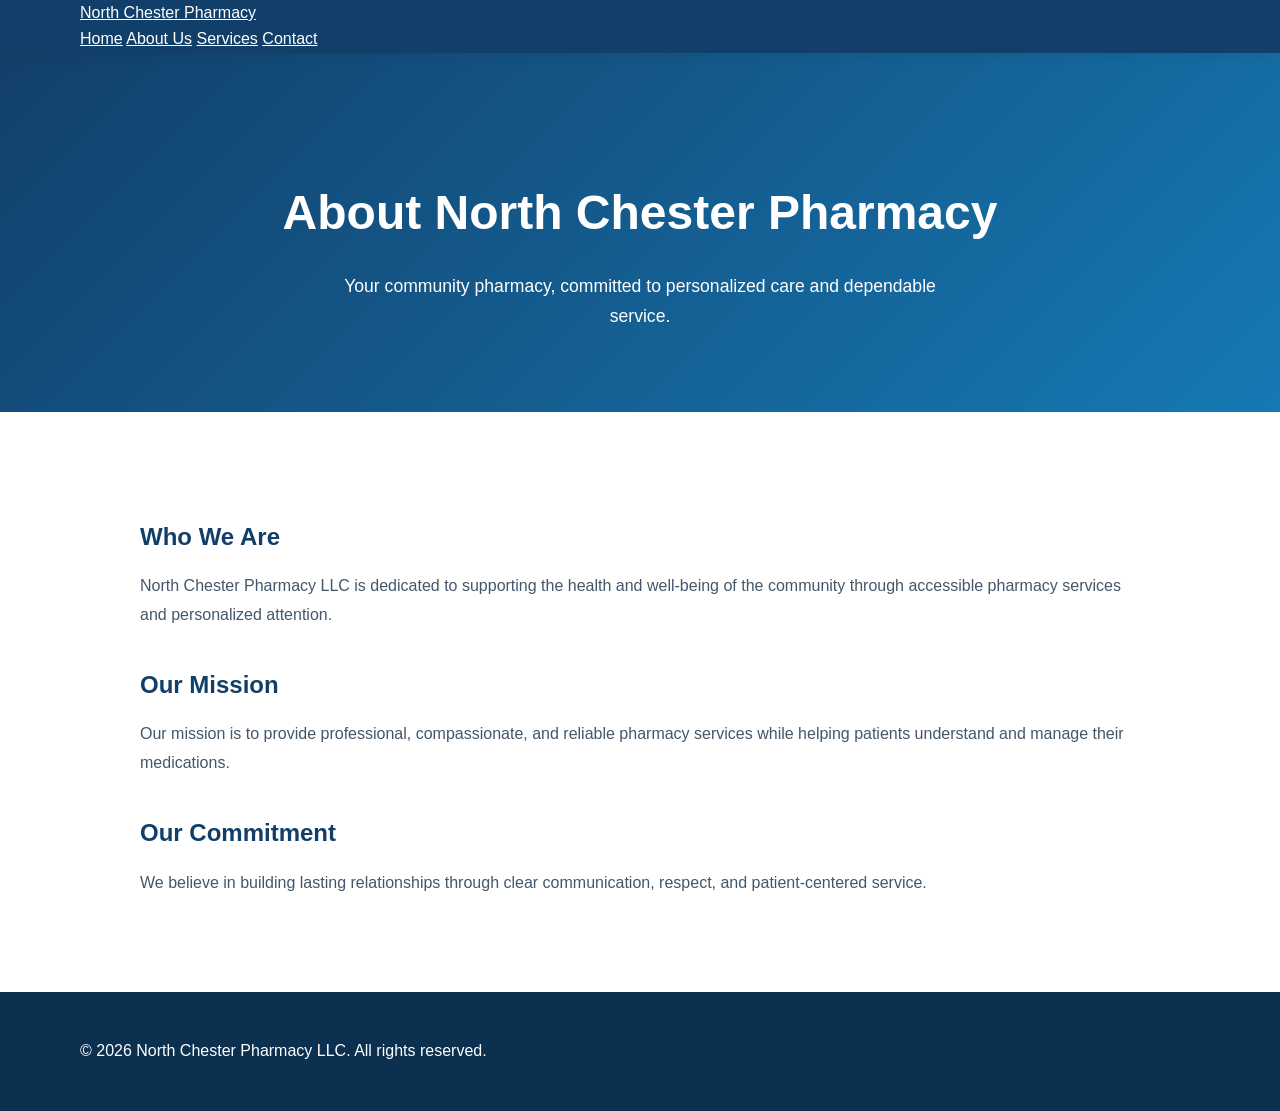
==== about.html @ 980b75fb "Add About Us page" ====
<!DOCTYPE html>
<html lang="en">
<head>
    <meta charset="UTF-8">
    <meta name="viewport" content="width=device-width, initial-scale=1.0">
    <meta name="description"
          content="Learn about North Chester Pharmacy LLC and our commitment to community pharmacy care.">

    <title>About Us | North Chester Pharmacy</title>

    <link rel="stylesheet" href="css/style.css">
</head>
<body>

    <header class="site-header">
        <div class="container">
            <a href="index.html" class="logo">
                North Chester Pharmacy
            </a>

            <nav aria-label="Main navigation">
                <a href="index.html">Home</a>
                <a href="about.html" aria-current="page">About Us</a>
                <a href="services.html">Services</a>
                <a href="contact.html">Contact</a>
            </nav>
        </div>
    </header>

    <main>
        <section class="about-hero">
            <div class="container">
                <h1>About North Chester Pharmacy</h1>
                <p>
                    Your community pharmacy, committed to
                    personalized care and dependable service.
                </p>
            </div>
        </section>

        <section class="about-content">
            <div class="container">
                <h2>Who We Are</h2>
                <p>
                    North Chester Pharmacy LLC is dedicated to
                    supporting the health and well-being of
                    the community through accessible pharmacy
                    services and personalized attention.
                </p>

                <h2>Our Mission</h2>
                <p>
                    Our mission is to provide professional,
                    compassionate, and reliable pharmacy
                    services while helping patients understand
                    and manage their medications.
                </p>

                <h2>Our Commitment</h2>
                <p>
                    We believe in building lasting relationships
                    through clear communication, respect,
                    and patient-centered service.
                </p>
            </div>
        </section>
    </main>

    <footer class="site-footer">
        <div class="container">
            <p>
                &copy; 2026 North Chester Pharmacy LLC.
                All rights reserved.
            </p>
        </div>
    </footer>

    <script src="js/script.js"></script>
</body>
</html>
---- css/style.css ----
:root{--navy:#123f69;--navy-dark:#0c304f;--blue:#126da5;--sky:#eaf5fb;--ink:#183a55;--muted:#587084;--white:#fff;--line:#dce7ee;--shadow:0 12px 35px rgba(19,63,105,.08)}
*{box-sizing:border-box}html{scroll-behavior:smooth;scroll-padding-top:90px}body{margin:0;font-family:Arial,Helvetica,sans-serif;color:var(--ink);line-height:1.65;background:#fff}a{color:inherit}button{font:inherit}a:focus-visible,button:focus-visible{outline:3px solid #e8a52a;outline-offset:4px}.container{width:min(1120px,calc(100% - 40px));margin:auto}.skip-link{position:absolute;left:12px;top:-70px;background:#fff;color:#123f69;padding:10px;z-index:100}.skip-link:focus{top:10px}.site-header{background:var(--navy);color:#fff;position:sticky;top:0;z-index:20;box-shadow:0 3px 12px #0001}.header-inner{display:flex;align-items:center;justify-content:space-between;min-height:84px;gap:22px}.brand{display:flex;gap:12px;align-items:center;text-decoration:none}.brand-mark{display:grid;place-items:center;width:43px;height:43px;background:#fff;color:var(--navy);border-radius:11px;font-size:35px;font-weight:bold;line-height:1}.brand strong{display:block;font-size:17px;line-height:1.25}.brand small{display:block;font-size:10px;letter-spacing:.07em;color:#d7e8f3;text-transform:uppercase;margin-top:4px}.primary-nav{display:flex;align-items:center;gap:24px}.primary-nav a{font-size:14px;text-decoration:none;color:#e9f3f8;font-weight:600}.primary-nav a:hover,.primary-nav a.active{color:#fff;text-decoration:underline;text-underline-offset:7px}.menu-toggle{display:none}.hero{background:linear-gradient(120deg,#e8f5fb,#f7fbfd);overflow:hidden}.hero-grid{min-height:510px;display:grid;grid-template-columns:1.1fr 1fr;gap:60px;align-items:center;padding:72px 0}.eyebrow{font-size:12px;letter-spacing:.15em;color:var(--blue);font-weight:800;margin:0 0 16px}.hero h1{font-size:clamp(42px,5.3vw,70px);line-height:1.09;letter-spacing:-.04em;margin:0 0 22px;color:var(--navy-dark)}.hero h1 span{color:var(--blue)}.lead{font-size:19px;max-width:510px;color:#49687f;margin:0 0 29px}.actions{display:flex;flex-wrap:wrap;gap:12px}.button{display:inline-flex;justify-content:center;align-items:center;gap:10px;border-radius:9px;padding:12px 20px;text-decoration:none;font-weight:700;font-size:14px;transition:transform .2s,background .2s;border:2px solid var(--blue)}.button:hover{transform:translateY(-2px)}.button-primary{background:var(--blue);color:#fff}.button-primary:hover{background:#075681}.button-outline{background:transparent;color:var(--blue)}.button-outline:hover{background:#e5f1f9}.hero-note{font-size:13px;color:#637e90;margin:24px 0 0}.hero-art{height:350px;position:relative;display:grid;place-items:center}.art-circle{position:absolute;width:340px;height:340px;border-radius:50%;background:#cbe7f4}.store{position:relative;width:310px;filter:drop-shadow(0 22px 14px #15466b22);z-index:1}.store-sign{height:85px;border-radius:12px 12px 0 0;background:#fff;display:flex;justify-content:center;align-items:center;gap:10px;color:var(--navy);font-size:22px;font-weight:800;letter-spacing:.04em}.store-sign span{color:#0e81b8;font-size:32px}.store-awning{height:35px;background:repeating-linear-gradient(90deg,#1878ae 0 38px,#fff 38px 76px);border-radius:0 0 10px 10px}.store-front{height:155px;background:#f9fdff;display:flex;align-items:end;justify-content:space-evenly;padding:20px 14px 0;border:7px solid #d3e4ee;border-top:0}.store-window{width:70px;height:94px;background:#b9dce9;border:7px solid #fff;border-bottom:0}.store-door{width:75px;height:120px;background:#9ecfe0;border:7px solid #fff;border-bottom:0;position:relative}.door-handle{position:absolute;right:6px;top:65px;width:6px;height:12px;background:#fff}.art-pill{position:absolute;z-index:2;background:#fff;border-radius:14px;padding:10px 18px;box-shadow:var(--shadow);color:var(--blue);font-size:26px}.pill-one{top:18px;right:12px}.pill-two{bottom:20px;left:10px}.section{padding:85px 0}.center{text-align:center}.section-heading{text-align:center;font-size:clamp(29px,4vw,40px);line-height:1.2;margin:0 0 13px;color:var(--navy-dark)}.section-intro{max-width:610px;text-align:center;margin:0 auto 36px;color:var(--muted)}.cards{display:grid;grid-template-columns:repeat(3,1fr);gap:20px}.service-card,.resource-card{border:1px solid var(--line);border-radius:16px;padding:30px;background:#fff;box-shadow:var(--shadow)}.card-icon{display:grid;place-items:center;width:55px;height:55px;border-radius:14px;background:#e5f3fb;color:var(--blue);font-size:30px;font-weight:700}.service-card h3,.resource-card h3{margin:20px 0 8px;font-size:20px;color:var(--navy-dark)}.service-card p,.resource-card p{color:var(--muted);margin:0 0 18px}.service-card a,.text-link{color:var(--blue);font-weight:700;text-decoration:none}.service-card a:hover,.text-link:hover{text-decoration:underline}.section-soft{background:#f1f8fc}.split{display:grid;grid-template-columns:1fr 1.2fr;gap:70px;align-items:center}.split h2,.section-contact h2{font-size:clamp(29px,4vw,40px);line-height:1.2;margin:0 0 20px}.split p:not(.eyebrow){color:var(--muted)}.about-graphic{min-height:300px;background:linear-gradient(145deg,#196d9e,#0d3c62);border-radius:20px;color:#fff;display:flex;flex-direction:column;align-items:center;justify-content:center;text-align:center;gap:10px;font-size:26px;font-weight:700;line-height:1.3}.about-graphic span{font-size:76px;line-height:1}.resource-grid{display:grid;grid-template-columns:1fr 1fr;gap:24px;margin-top:35px}.resource-card{background:#f7fbfe}.resource-card .button{margin-top:5px}.privacy-note{text-align:center;color:#6a7f90;font-size:13px;margin:26px auto 0;max-width:780px}.section-contact{background:#e9f5fb}.contact-grid{display:grid;grid-template-columns:1fr 1fr;gap:65px;align-items:center}.section-contact p:not(.eyebrow){color:#536f84}.contact-panel{background:#fff;border-radius:16px;padding:30px;box-shadow:var(--shadow)}.contact-panel h3{margin:0 0 18px}.contact-panel p{margin:10px 0}.contact-panel .contact-note{font-size:12px;margin-top:22px}.site-footer{background:var(--navy-dark);color:#fff;padding:30px 0}.footer-inner{display:flex;justify-content:space-between;gap:20px}.footer-inner p{font-size:13px;color:#c9dbe7;margin:6px 0}.footer-inner a{color:#fff;font-size:13px}.footer-inner>div:last-child{text-align:right}
@media(max-width:800px){.header-inner{min-height:74px}.menu-toggle{display:flex;width:42px;height:42px;border:1px solid #8baabd;background:transparent;border-radius:8px;flex-direction:column;justify-content:center;align-items:center;gap:5px;cursor:pointer}.menu-toggle span{width:20px;height:2px;background:#fff}.primary-nav{display:none;position:absolute;top:74px;left:0;right:0;background:var(--navy);padding:18px 22px 25px;flex-direction:column;align-items:stretch;gap:15px;border-top:1px solid #ffffff30}.primary-nav.open{display:flex}.hero-grid{grid-template-columns:1fr;gap:18px;padding:60px 0 35px}.hero-art{height:315px}.cards{grid-template-columns:1fr}.split,.contact-grid{grid-template-columns:1fr;gap:30px}.resource-grid{grid-template-columns:1fr}.section{padding:65px 0}}@media(max-width:480px){.container{width:min(100% - 30px,1120px)}.brand strong{font-size:14px}.brand small{font-size:8px}.brand-mark{width:37px;height:37px;font-size:28px}.hero h1{font-size:43px}.lead{font-size:17px}.actions .button{width:100%}.hero-art{transform:scale(.85);margin:-15px 0}.footer-inner{flex-direction:column}.footer-inner>div:last-child{text-align:left}.service-card,.resource-card{padding:24px}}@media(prefers-reduced-motion:reduce){html{scroll-behavior:auto}.button{transition:none}}


/* About Us Page */

.about-hero {
    background: linear-gradient(135deg, #123f69, #1679b4);
    color: white;
    padding: 80px 20px;
    text-align: center;
}

.about-hero h1 {
    font-size: clamp(2rem, 5vw, 3rem);
    margin-bottom: 20px;
}

.about-hero p {
    font-size: 1.1rem;
    max-width: 650px;
    margin: 0 auto;
    line-height: 1.7;
}

.about-content {
    padding: 70px 20px;
    background-color: #ffffff;
}

.about-content .container {
    max-width: 1000px;
    margin: 0 auto;
}

.about-content h2 {
    color: #123f69;
    margin-top: 35px;
    margin-bottom: 15px;
}

.about-content p {
    color: #44576a;
    line-height: 1.8;
    margin-bottom: 25px;
}
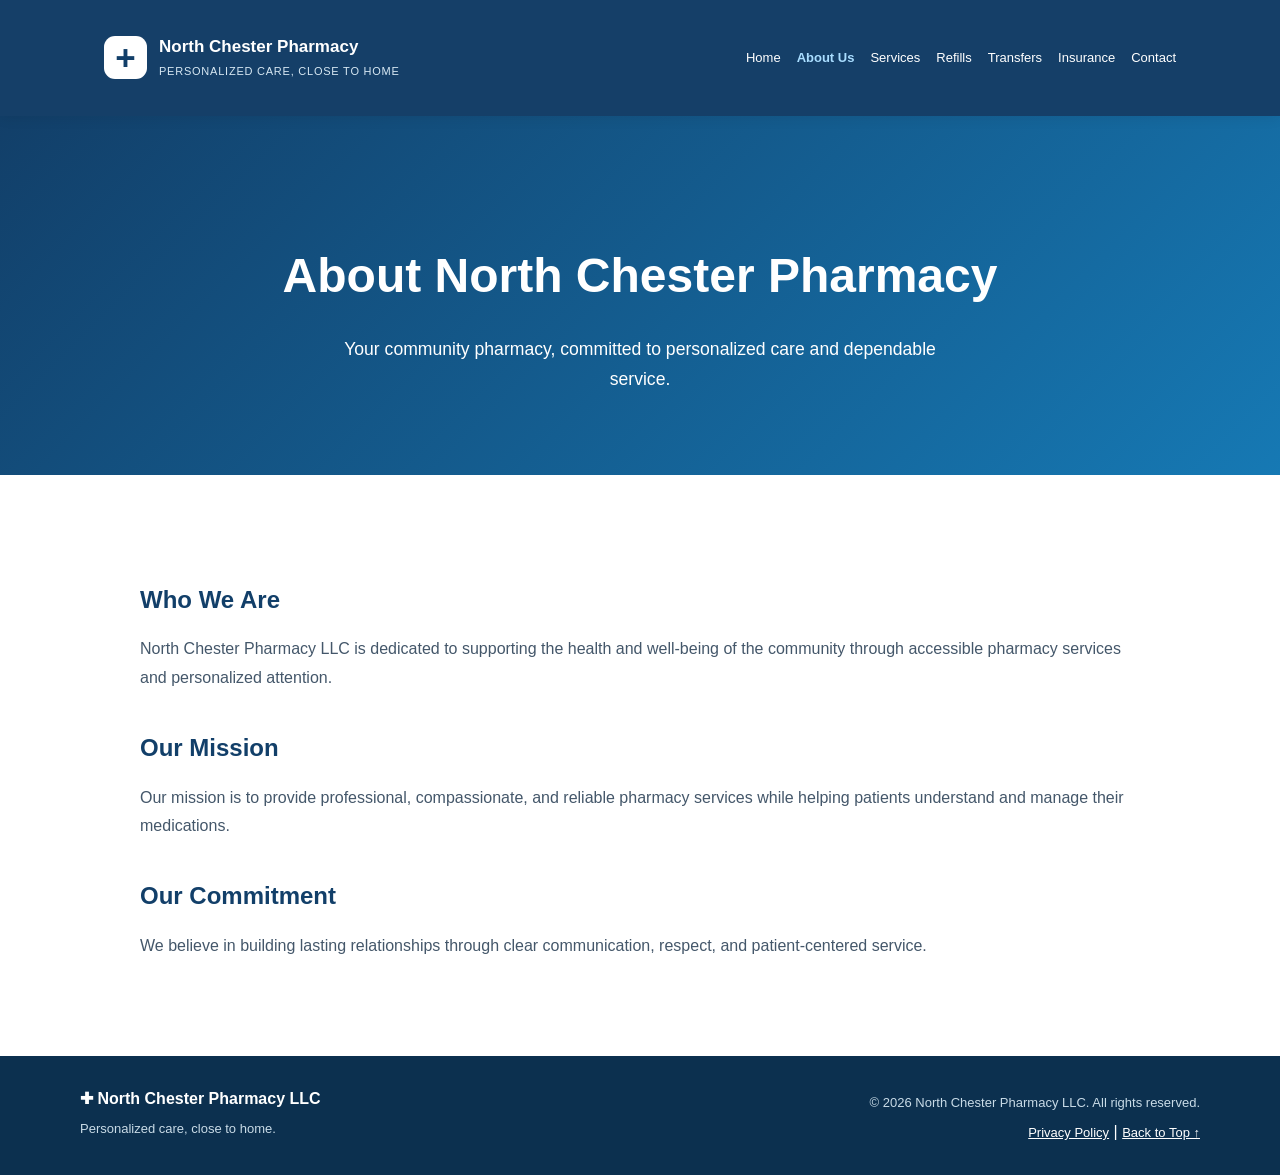
==== commit 50791f86: "Update all pharmacy website pages with consistent design" ====
--- a/about.html
+++ b/about.html
@@ -3,53 +3,102 @@
 <html lang="en">
 <head>
     <meta charset="UTF-8">
-    <meta name="viewport" content="width=device-width, initial-scale=1.0">
+    <meta name="viewport"
+          content="width=device-width, initial-scale=1.0">
+
     <meta name="description"
           content="Learn about North Chester Pharmacy LLC and our commitment to community pharmacy care.">
+
+    <meta name="theme-color" content="#123f69">
 
     <title>About Us | North Chester Pharmacy</title>
 
     <link rel="stylesheet" href="css/style.css">
+    <script src="js/script.js" defer></script>
 </head>
+
 <body>
 
+    <a class="skip-link" href="#main">
+        Skip to main content
+    </a>
+
+    <!-- HEADER -->
     <header class="site-header">
-        <div class="container">
-            <a href="index.html" class="logo">
-                North Chester Pharmacy
+        <div class="container header-inner">
+
+            <a class="brand"
+               href="index.html"
+               aria-label="North Chester Pharmacy home">
+
+                <span class="brand-mark"
+                      aria-hidden="true">+</span>
+
+                <span>
+                    <strong>North Chester Pharmacy</strong>
+                    <small>Personalized care, close to home</small>
+                </span>
             </a>
 
-            <nav aria-label="Main navigation">
+            <button class="menu-toggle"
+                    type="button"
+                    aria-expanded="false"
+                    aria-controls="primary-nav"
+                    aria-label="Open navigation menu">
+
+                <span></span>
+                <span></span>
+                <span></span>
+            </button>
+
+            <nav class="main-nav"
+                 id="primary-nav"
+                 aria-label="Main navigation">
+
                 <a href="index.html">Home</a>
                 <a href="about.html" aria-current="page">About Us</a>
                 <a href="services.html">Services</a>
+                <a href="refills.html">Refills</a>
+                <a href="transfers.html">Transfers</a>
+                <a href="insurance.html">Insurance</a>
                 <a href="contact.html">Contact</a>
+
             </nav>
         </div>
     </header>
 
-    <main>
+    <!-- MAIN CONTENT -->
+    <main id="main">
+
+        <!-- ABOUT HERO -->
         <section class="about-hero">
             <div class="container">
+
                 <h1>About North Chester Pharmacy</h1>
+
                 <p>
                     Your community pharmacy, committed to
                     personalized care and dependable service.
                 </p>
+
             </div>
         </section>
 
+        <!-- ABOUT CONTENT -->
         <section class="about-content">
             <div class="container">
+
                 <h2>Who We Are</h2>
+
                 <p>
-                    North Chester Pharmacy LLC is dedicated to
-                    supporting the health and well-being of
-                    the community through accessible pharmacy
-                    services and personalized attention.
+                    North Chester Pharmacy LLC is dedicated
+                    to supporting the health and well-being
+                    of the community through accessible
+                    pharmacy services and personalized attention.
                 </p>
 
                 <h2>Our Mission</h2>
+
                 <p>
                     Our mission is to provide professional,
                     compassionate, and reliable pharmacy
@@ -58,24 +107,44 @@
                 </p>
 
                 <h2>Our Commitment</h2>
+
                 <p>
                     We believe in building lasting relationships
                     through clear communication, respect,
                     and patient-centered service.
                 </p>
+
             </div>
         </section>
+
     </main>
 
+    <!-- FOOTER -->
     <footer class="site-footer">
-        <div class="container">
-            <p>
-                &copy; 2026 North Chester Pharmacy LLC.
-                All rights reserved.
-            </p>
+        <div class="container footer-inner">
+
+            <div>
+                <strong>
+                    ✚ North Chester Pharmacy LLC
+                </strong>
+
+                <p>Personalized care, close to home.</p>
+            </div>
+
+            <div>
+                <p>
+                    &copy; <span id="year">2026</span>
+                    North Chester Pharmacy LLC.
+                    All rights reserved.
+                </p>
+
+                <a href="privacy.html">Privacy Policy</a>
+                <span aria-hidden="true"> | </span>
+                <a href="#main">Back to Top ↑</a>
+            </div>
+
         </div>
     </footer>
 
-    <script src="js/script.js"></script>
 </body>
 </html>
--- a/css/style.css
+++ b/css/style.css
@@ -45,3 +45,1017 @@
     line-height: 1.8;
     margin-bottom: 25px;
 }
+
+
+/* Pharmacy Services Page */
+
+.services-hero {
+    background: linear-gradient(135deg, #123f69, #1679b4);
+    color: white;
+    text-align: center;
+    padding: 80px 20px;
+}
+
+.services-hero h1 {
+    font-size: clamp(2rem, 5vw, 3rem);
+    margin-bottom: 15px;
+}
+
+.services-hero p {
+    font-size: 1.1rem;
+    line-height: 1.7;
+}
+
+.services-section {
+    background: #f4f8fc;
+    padding: 70px 20px;
+}
+
+.services-section .container {
+    max-width: 1150px;
+    margin: 0 auto;
+}
+
+.services-section h2 {
+    text-align: center;
+    color: #123f69;
+    margin-bottom: 40px;
+    font-size: 2rem;
+}
+
+.services-grid {
+    display: grid;
+    grid-template-columns: repeat(3, minmax(0, 1fr));
+    gap: 24px;
+}
+
+.service-card {
+    background: white;
+    border-radius: 14px;
+    padding: 32px 25px;
+    box-shadow: 0 5px 20px rgba(0, 0, 0, 0.06);
+    transition: transform 0.2s ease;
+}
+
+.service-card:hover {
+    transform: translateY(-5px);
+}
+
+.service-icon {
+    font-size: 2.2rem;
+    margin-bottom: 18px;
+}
+
+.service-card h3 {
+    color: #123f69;
+    margin-bottom: 12px;
+}
+
+.service-card p {
+    color: #526577;
+    line-height: 1.7;
+}
+
+.services-cta {
+    background: #123f69;
+    color: white;
+    text-align: center;
+    padding: 65px 20px;
+}
+
+.services-cta p {
+    margin: 15px 0 30px;
+}
+
+.services-button {
+    display: inline-block;
+    background: white;
+    color: #123f69;
+    padding: 14px 26px;
+    border-radius: 8px;
+    text-decoration: none;
+    font-weight: 600;
+}
+
+.services-button:hover {
+    background: #e5f2fa;
+}
+
+@media (max-width: 900px) {
+    .services-grid {
+        grid-template-columns: repeat(2, minmax(0, 1fr));
+    }
+}
+
+@media (max-width: 600px) {
+    .services-grid {
+        grid-template-columns: 1fr;
+    }
+
+    .services-hero {
+        padding: 55px 20px;
+    }
+}
+
+
+/* Prescription Refills Page */
+
+.refills-hero {
+    background: linear-gradient(135deg, #123f69, #1679b4);
+    color: white;
+    padding: 80px 20px;
+    text-align: center;
+}
+
+.refills-hero h1 {
+    font-size: clamp(2rem, 5vw, 3rem);
+    margin-bottom: 15px;
+}
+
+.refills-hero p {
+    font-size: 1.1rem;
+    line-height: 1.7;
+}
+
+.refills-section {
+    background: #f4f8fc;
+    padding: 70px 20px;
+}
+
+.refills-section .container {
+    max-width: 1150px;
+    margin: 0 auto;
+}
+
+.refills-section h2 {
+    color: #123f69;
+    text-align: center;
+    font-size: 2rem;
+    margin-bottom: 15px;
+}
+
+.refills-intro {
+    text-align: center;
+    color: #526577;
+    margin-bottom: 40px;
+}
+
+.refills-grid {
+    display: grid;
+    grid-template-columns: repeat(3, minmax(0, 1fr));
+    gap: 24px;
+}
+
+.refill-card {
+    background: white;
+    padding: 35px 25px;
+    border-radius: 14px;
+    box-shadow: 0 5px 20px rgba(0,0,0,0.06);
+}
+
+.refill-number {
+    color: #1679b4;
+    font-size: 2rem;
+    font-weight: bold;
+    margin-bottom: 20px;
+}
+
+.refill-card h3 {
+    color: #123f69;
+    margin-bottom: 12px;
+}
+
+.refill-card p {
+    color: #526577;
+    line-height: 1.7;
+}
+
+.refills-help {
+    background: #123f69;
+    color: white;
+    text-align: center;
+    padding: 65px 20px;
+}
+
+.refills-help p {
+    margin: 15px 0 30px;
+}
+
+.refills-button {
+    display: inline-block;
+    background: white;
+    color: #123f69;
+    padding: 14px 26px;
+    border-radius: 8px;
+    text-decoration: none;
+    font-weight: 600;
+}
+
+.refills-button:hover {
+    background: #e5f2fa;
+}
+
+@media (max-width: 800px) {
+    .refills-grid {
+        grid-template-columns: 1fr;
+    }
+
+    .refills-hero {
+        padding: 55px 20px;
+    }
+}
+
+
+/* Prescription Transfers Page */
+
+.transfers-hero {
+    background: linear-gradient(135deg, #123f69, #1679b4);
+    color: white;
+    text-align: center;
+    padding: 80px 20px;
+}
+
+.transfers-hero h1 {
+    font-size: clamp(2rem, 5vw, 3rem);
+    margin-bottom: 15px;
+}
+
+.transfers-hero p {
+    max-width: 700px;
+    margin: 0 auto;
+    line-height: 1.7;
+    font-size: 1.1rem;
+}
+
+.transfers-section {
+    padding: 70px 20px;
+    background: #f4f8fc;
+}
+
+.transfers-section .container,
+.transfers-info .container,
+.transfers-cta .container {
+    max-width: 1150px;
+    margin: 0 auto;
+}
+
+.transfers-section h2,
+.transfers-info h2 {
+    color: #123f69;
+    text-align: center;
+    font-size: 2rem;
+    margin-bottom: 18px;
+}
+
+.transfers-intro {
+    text-align: center;
+    color: #526577;
+    margin-bottom: 40px;
+}
+
+.transfers-grid {
+    display: grid;
+    grid-template-columns: repeat(2, minmax(0, 1fr));
+    gap: 24px;
+}
+
+.transfer-card {
+    background: white;
+    padding: 35px 28px;
+    border-radius: 14px;
+    box-shadow: 0 5px 20px rgba(0, 0, 0, 0.06);
+}
+
+.transfer-number {
+    font-size: 2rem;
+    font-weight: bold;
+    color: #1679b4;
+    margin-bottom: 15px;
+}
+
+.transfer-card h3 {
+    color: #123f69;
+    margin-bottom: 12px;
+}
+
+.transfer-card p {
+    color: #526577;
+    line-height: 1.7;
+}
+
+.transfers-info {
+    padding: 65px 20px;
+    background: white;
+}
+
+.transfers-info-box {
+    background: #eaf5fb;
+    padding: 30px;
+    border-left: 4px solid #1679b4;
+    border-radius: 8px;
+    max-width: 800px;
+    margin: 0 auto;
+}
+
+.transfers-info-box p {
+    color: #44576a;
+    line-height: 1.8;
+}
+
+.transfers-cta {
+    background: #123f69;
+    color: white;
+    text-align: center;
+    padding: 65px 20px;
+}
+
+.transfers-cta p {
+    margin: 15px 0 30px;
+}
+
+.transfers-button {
+    display: inline-block;
+    background: white;
+    color: #123f69;
+    padding: 14px 26px;
+    border-radius: 8px;
+    text-decoration: none;
+    font-weight: 600;
+}
+
+.transfers-button:hover {
+    background: #e5f2fa;
+}
+
+@media (max-width: 700px) {
+    .transfers-grid {
+        grid-template-columns: 1fr;
+    }
+
+    .transfers-hero {
+        padding: 55px 20px;
+    }
+}
+
+
+/* Insurance Information Page */
+
+.insurance-hero {
+    background: linear-gradient(135deg, #123f69, #1679b4);
+    color: white;
+    padding: 80px 20px;
+    text-align: center;
+}
+
+.insurance-hero h1 {
+    font-size: clamp(2rem, 5vw, 3rem);
+    margin-bottom: 15px;
+}
+
+.insurance-hero p {
+    font-size: 1.1rem;
+    line-height: 1.7;
+}
+
+.insurance-section {
+    background: #f4f8fc;
+    padding: 70px 20px;
+}
+
+.insurance-section .container,
+.insurance-details .container,
+.insurance-notice .container,
+.insurance-cta .container {
+    max-width: 1150px;
+    margin: 0 auto;
+}
+
+.insurance-section h2,
+.insurance-details h2 {
+    text-align: center;
+    color: #123f69;
+    font-size: 2rem;
+    margin-bottom: 20px;
+}
+
+.insurance-intro {
+    text-align: center;
+    color: #526577;
+    line-height: 1.8;
+    max-width: 800px;
+    margin: 0 auto 40px;
+}
+
+.insurance-grid {
+    display: grid;
+    grid-template-columns: repeat(3, minmax(0, 1fr));
+    gap: 24px;
+}
+
+.insurance-card {
+    background: white;
+    padding: 32px 25px;
+    border-radius: 14px;
+    box-shadow: 0 5px 20px rgba(0,0,0,0.06);
+    transition: transform 0.2s ease;
+}
+
+.insurance-card:hover {
+    transform: translateY(-5px);
+}
+
+.insurance-icon {
+    font-size: 2.2rem;
+    margin-bottom: 18px;
+}
+
+.insurance-card h3 {
+    color: #123f69;
+    margin-bottom: 12px;
+}
+
+.insurance-card p {
+    color: #526577;
+    line-height: 1.7;
+}
+
+.insurance-details {
+    padding: 70px 20px;
+    background: white;
+}
+
+.insurance-steps {
+    max-width: 850px;
+    margin: 40px auto 0;
+}
+
+.insurance-step {
+    display: flex;
+    align-items: flex-start;
+    gap: 24px;
+    padding: 25px 0;
+    border-bottom: 1px solid #e1e8ef;
+}
+
+.insurance-number {
+    font-size: 2rem;
+    font-weight: bold;
+    color: #1679b4;
+}
+
+.insurance-step h3 {
+    color: #123f69;
+    margin-bottom: 10px;
+}
+
+.insurance-step p {
+    color: #526577;
+    line-height: 1.7;
+}
+
+.insurance-notice {
+    background: #eaf5fb;
+    padding: 50px 20px;
+    text-align: center;
+}
+
+.insurance-notice h2 {
+    color: #123f69;
+    margin-bottom: 15px;
+}
+
+.insurance-notice p {
+    color: #44576a;
+    max-width: 850px;
+    margin: 0 auto;
+    line-height: 1.8;
+}
+
+.insurance-cta {
+    background: #123f69;
+    color: white;
+    padding: 65px 20px;
+    text-align: center;
+}
+
+.insurance-cta p {
+    margin: 15px 0 30px;
+}
+
+.insurance-button {
+    display: inline-block;
+    background: white;
+    color: #123f69;
+    padding: 14px 26px;
+    border-radius: 8px;
+    text-decoration: none;
+    font-weight: 600;
+}
+
+.insurance-button:hover {
+    background: #e5f2fa;
+}
+
+@media (max-width: 900px) {
+    .insurance-grid {
+        grid-template-columns: repeat(2, minmax(0, 1fr));
+    }
+}
+
+@media (max-width: 600px) {
+    .insurance-grid {
+        grid-template-columns: 1fr;
+    }
+
+    .insurance-step {
+        gap: 15px;
+    }
+
+    .insurance-hero {
+        padding: 55px 20px;
+    }
+}
+
+
+/* Contact Us Page */
+
+.contact-hero {
+    background: linear-gradient(135deg, #123f69, #1679b4);
+    color: white;
+    text-align: center;
+    padding: 80px 20px;
+}
+
+.contact-hero h1 {
+    font-size: clamp(2rem, 5vw, 3rem);
+    margin-bottom: 15px;
+}
+
+.contact-hero p {
+    font-size: 1.1rem;
+    line-height: 1.7;
+}
+
+.contact-section {
+    background: #f4f8fc;
+    padding: 70px 20px;
+}
+
+.contact-section .container,
+.contact-directions .container,
+.contact-notice .container {
+    max-width: 1150px;
+    margin: 0 auto;
+}
+
+.contact-section h2,
+.contact-directions h2 {
+    color: #123f69;
+    text-align: center;
+    font-size: 2rem;
+    margin-bottom: 15px;
+}
+
+.contact-intro {
+    text-align: center;
+    color: #526577;
+    margin-bottom: 40px;
+}
+
+.contact-grid {
+    display: grid;
+    grid-template-columns: repeat(2, minmax(0, 1fr));
+    gap: 24px;
+}
+
+.contact-card {
+    background: white;
+    padding: 35px 28px;
+    border-radius: 14px;
+    box-shadow: 0 5px 20px rgba(0,0,0,0.06);
+}
+
+.contact-icon {
+    font-size: 2.2rem;
+    margin-bottom: 18px;
+}
+
+.contact-card h3 {
+    color: #123f69;
+    margin-bottom: 12px;
+}
+
+.contact-card p {
+    color: #526577;
+    line-height: 1.7;
+}
+
+.contact-directions {
+    background: white;
+    padding: 70px 20px;
+    text-align: center;
+}
+
+.contact-directions p {
+    color: #526577;
+    margin: 15px 0 30px;
+}
+
+.contact-button {
+    display: inline-block;
+    background: #1679b4;
+    color: white;
+    padding: 14px 26px;
+    border-radius: 8px;
+    text-decoration: none;
+    font-weight: 600;
+}
+
+.contact-button:hover {
+    background: #123f69;
+}
+
+.contact-notice {
+    background: #eaf5fb;
+    padding: 50px 20px;
+    text-align: center;
+}
+
+.contact-notice h2 {
+    color: #123f69;
+    margin-bottom: 15px;
+}
+
+.contact-notice p {
+    max-width: 800px;
+    margin: 0 auto;
+    color: #44576a;
+    line-height: 1.8;
+}
+
+@media (max-width: 700px) {
+    .contact-grid {
+        grid-template-columns: 1fr;
+    }
+
+    .contact-hero {
+        padding: 55px 20px;
+    }
+}
+
+
+/* Privacy Policy Page */
+
+.privacy-hero {
+    background: linear-gradient(135deg, #123f69, #1679b4);
+    color: white;
+    padding: 75px 20px;
+    text-align: center;
+}
+
+.privacy-hero h1 {
+    font-size: clamp(2rem, 5vw, 3rem);
+    margin-bottom: 15px;
+}
+
+.privacy-hero p {
+    font-size: 1.1rem;
+    line-height: 1.7;
+}
+
+.privacy-content {
+    padding: 65px 20px;
+    background: #ffffff;
+}
+
+.privacy-content .container {
+    max-width: 900px;
+    margin: 0 auto;
+}
+
+.privacy-content h2 {
+    color: #123f69;
+    margin-top: 35px;
+    margin-bottom: 14px;
+    font-size: 1.4rem;
+}
+
+.privacy-content p {
+    color: #44576a;
+    line-height: 1.85;
+    margin-bottom: 18px;
+}
+
+.privacy-content .privacy-review-notice {
+    background: #f3f6f9;
+    padding: 18px 22px;
+    border-radius: 8px;
+    font-weight: 600;
+}
+
+.privacy-button {
+    display: inline-block;
+    margin-top: 20px;
+    padding: 14px 26px;
+    background: #1679b4;
+    color: white;
+    text-decoration: none;
+    border-radius: 8px;
+    font-weight: 600;
+}
+
+.privacy-button:hover {
+    background: #123f69;
+}
+
+.site-footer a {
+    color: inherit;
+    text-decoration: underline;
+}
+
+@media (max-width: 600px) {
+    .privacy-hero {
+        padding: 55px 20px;
+    }
+
+    .privacy-content {
+        padding: 40px 20px;
+    }
+}
+
+
+/* Main Navigation Fix */
+
+.main-nav {
+    display: flex;
+    align-items: center;
+    justify-content: flex-end;
+    flex-wrap: wrap;
+    gap: 22px;
+}
+
+.main-nav a {
+    color: #ffffff;
+    text-decoration: none;
+    font-size: 14px;
+    font-weight: 500;
+    padding: 8px 0;
+    transition: color 0.2s ease;
+}
+
+.main-nav a:hover {
+    color: #9ed8ff;
+}
+
+.main-nav a[aria-current="page"] {
+    color: #9ed8ff;
+    font-weight: 700;
+}
+
+/* Tablet Navigation */
+
+@media (max-width: 1000px) {
+    .main-nav {
+        justify-content: center;
+        gap: 14px;
+    }
+
+    .main-nav a {
+        font-size: 13px;
+    }
+}
+
+/* Mobile Navigation */
+
+@media (max-width: 600px) {
+    .main-nav {
+        justify-content: center;
+        gap: 10px 16px;
+    }
+
+    .main-nav a {
+        font-size: 13px;
+    }
+}
+
+
+/* CONSISTENT WEBSITE HEADER */
+
+.site-header {
+    background: #153f68;
+    padding: 16px 0;
+}
+
+.site-header > .container {
+    max-width: 1200px;
+    margin: 0 auto;
+    padding: 0 24px;
+    display: flex;
+    justify-content: space-between;
+    align-items: center;
+    flex-wrap: wrap;
+    gap: 20px;
+}
+
+.site-header .logo {
+    color: #ffffff;
+    font-size: 20px;
+    font-weight: 700;
+    text-decoration: none;
+}
+
+.site-header nav {
+    display: flex;
+    align-items: center;
+    flex-wrap: wrap;
+    gap: 20px;
+}
+
+.site-header nav a {
+    color: #ffffff;
+    font-size: 14px;
+    font-weight: 500;
+    text-decoration: none;
+    transition: color 0.2s ease;
+}
+
+.site-header nav a:hover,
+.site-header nav a[aria-current="page"] {
+    color: #a9ddff;
+}
+
+@media (max-width: 768px) {
+    .site-header > .container {
+        flex-direction: column;
+        align-items: center;
+    }
+
+    .site-header nav {
+        justify-content: center;
+        gap: 12px 18px;
+    }
+}
+
+
+/* Homepage Insurance Highlight */
+
+.insurance-home-card {
+    background: #ffffff;
+    padding: 40px;
+    border-radius: 18px;
+    box-shadow: 0 12px 35px rgba(0, 0, 0, 0.07);
+    text-align: center;
+}
+
+.insurance-home-icon {
+    display: block;
+    font-size: 3rem;
+    margin-bottom: 20px;
+}
+
+.insurance-home-card h3 {
+    color: #123f69;
+    margin-bottom: 15px;
+}
+
+.insurance-home-card p {
+    color: #526577;
+    line-height: 1.8;
+}
+
+#insurance-highlight .button {
+    margin-top: 18px;
+}
+
+.section-contact .button {
+    margin-top: 20px;
+}
+
+/* Keep the homepage navigation usable */
+
+.site-header .main-nav {
+    display: flex;
+    align-items: center;
+    flex-wrap: wrap;
+    gap: 16px;
+}
+
+.site-header .main-nav a {
+    color: #ffffff;
+    text-decoration: none;
+    font-size: 13px;
+}
+
+.site-header .main-nav a:hover,
+.site-header .main-nav a[aria-current="page"] {
+    color: #a9ddff;
+}
+
+@media (max-width: 768px) {
+    .insurance-home-card {
+        padding: 28px;
+    }
+}
+
+
+/* CONSISTENT HEADER AND MOBILE NAVIGATION */
+
+.site-header .header-inner {
+    display: flex;
+    align-items: center;
+    justify-content: space-between;
+    gap: 20px;
+    flex-wrap: wrap;
+}
+
+.site-header .brand {
+    display: inline-flex;
+    align-items: center;
+    gap: 12px;
+    color: #ffffff;
+    text-decoration: none;
+}
+
+.site-header .brand strong {
+    display: block;
+}
+
+.site-header .brand small {
+    display: block;
+    font-size: 11px;
+}
+
+.site-header .main-nav {
+    display: flex;
+    align-items: center;
+    gap: 16px;
+}
+
+.site-header .main-nav a {
+    color: white;
+    text-decoration: none;
+    font-size: 13px;
+    white-space: nowrap;
+}
+
+.site-header .main-nav a:hover,
+.site-header .main-nav a[aria-current="page"] {
+    color: #a9ddff;
+}
+
+/* Desktop: hide mobile menu button */
+
+.site-header .menu-toggle {
+    display: none;
+}
+
+/* Mobile and tablet */
+
+@media (max-width: 900px) {
+
+    .site-header .header-inner {
+        flex-direction: row;
+        align-items: center;
+        justify-content: space-between;
+    }
+
+    .site-header .menu-toggle {
+        display: flex;
+        flex-direction: column;
+        justify-content: center;
+        gap: 5px;
+        width: 44px;
+        height: 44px;
+        padding: 10px;
+        background: transparent;
+        border: 1px solid rgba(255,255,255,0.5);
+        border-radius: 8px;
+        cursor: pointer;
+    }
+
+    .site-header .menu-toggle span {
+        display: block;
+        width: 100%;
+        height: 2px;
+        background: white;
+    }
+
+    .site-header .main-nav {
+        display: none;
+        flex-direction: column;
+        align-items: stretch;
+        width: 100%;
+        gap: 0;
+    }
+
+    .site-header .main-nav.open {
+        display: flex;
+    }
+
+    .site-header .main-nav a {
+        padding: 13px 10px;
+        font-size: 15px;
+        border-top: 1px solid rgba(255,255,255,0.15);
+    }
+}
+
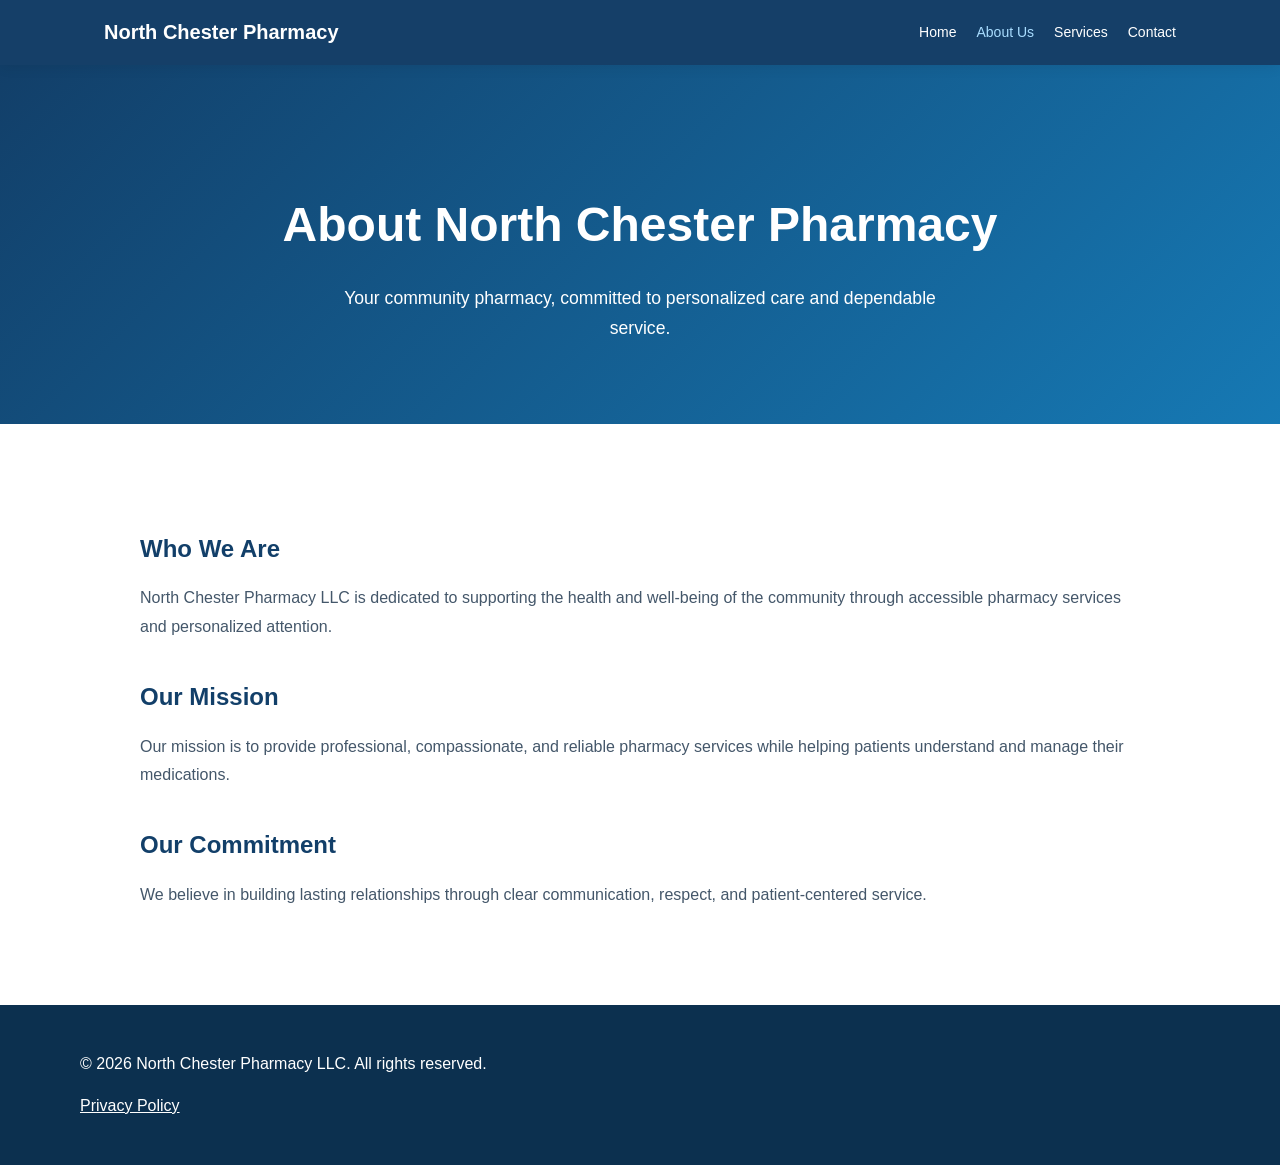
==== commit 545ee3a8: "Update all pharmacy website pages with consistent design" ====
--- a/about.html
+++ b/about.html
@@ -3,102 +3,53 @@
 <html lang="en">
 <head>
     <meta charset="UTF-8">
-    <meta name="viewport"
-          content="width=device-width, initial-scale=1.0">
-
+    <meta name="viewport" content="width=device-width, initial-scale=1.0">
     <meta name="description"
           content="Learn about North Chester Pharmacy LLC and our commitment to community pharmacy care.">
-
-    <meta name="theme-color" content="#123f69">
 
     <title>About Us | North Chester Pharmacy</title>
 
     <link rel="stylesheet" href="css/style.css">
-    <script src="js/script.js" defer></script>
 </head>
-
 <body>
 
-    <a class="skip-link" href="#main">
-        Skip to main content
-    </a>
-
-    <!-- HEADER -->
     <header class="site-header">
-        <div class="container header-inner">
-
-            <a class="brand"
-               href="index.html"
-               aria-label="North Chester Pharmacy home">
-
-                <span class="brand-mark"
-                      aria-hidden="true">+</span>
-
-                <span>
-                    <strong>North Chester Pharmacy</strong>
-                    <small>Personalized care, close to home</small>
-                </span>
+        <div class="container">
+            <a href="index.html" class="logo">
+                North Chester Pharmacy
             </a>
 
-            <button class="menu-toggle"
-                    type="button"
-                    aria-expanded="false"
-                    aria-controls="primary-nav"
-                    aria-label="Open navigation menu">
-
-                <span></span>
-                <span></span>
-                <span></span>
-            </button>
-
-            <nav class="main-nav"
-                 id="primary-nav"
-                 aria-label="Main navigation">
-
+            <nav aria-label="Main navigation">
                 <a href="index.html">Home</a>
                 <a href="about.html" aria-current="page">About Us</a>
                 <a href="services.html">Services</a>
-                <a href="refills.html">Refills</a>
-                <a href="transfers.html">Transfers</a>
-                <a href="insurance.html">Insurance</a>
                 <a href="contact.html">Contact</a>
-
             </nav>
         </div>
     </header>
 
-    <!-- MAIN CONTENT -->
-    <main id="main">
-
-        <!-- ABOUT HERO -->
+    <main>
         <section class="about-hero">
             <div class="container">
-
                 <h1>About North Chester Pharmacy</h1>
-
                 <p>
                     Your community pharmacy, committed to
                     personalized care and dependable service.
                 </p>
-
             </div>
         </section>
 
-        <!-- ABOUT CONTENT -->
         <section class="about-content">
             <div class="container">
-
                 <h2>Who We Are</h2>
-
                 <p>
-                    North Chester Pharmacy LLC is dedicated
-                    to supporting the health and well-being
-                    of the community through accessible
-                    pharmacy services and personalized attention.
+                    North Chester Pharmacy LLC is dedicated to
+                    supporting the health and well-being of
+                    the community through accessible pharmacy
+                    services and personalized attention.
                 </p>
 
                 <h2>Our Mission</h2>
-
                 <p>
                     Our mission is to provide professional,
                     compassionate, and reliable pharmacy
@@ -107,44 +58,29 @@
                 </p>
 
                 <h2>Our Commitment</h2>
-
                 <p>
                     We believe in building lasting relationships
                     through clear communication, respect,
                     and patient-centered service.
                 </p>
-
             </div>
         </section>
-
     </main>
 
-    <!-- FOOTER -->
     <footer class="site-footer">
-        <div class="container footer-inner">
-
-            <div>
-                <strong>
-                    ✚ North Chester Pharmacy LLC
-                </strong>
-
-                <p>Personalized care, close to home.</p>
-            </div>
-
-            <div>
-                <p>
-                    &copy; <span id="year">2026</span>
-                    North Chester Pharmacy LLC.
-                    All rights reserved.
-                </p>
-
+        <div class="container">
+            
+            <p>
+                &copy; 2026 North Chester Pharmacy LLC.
+                All rights reserved.
+            </p>
+            <p>
                 <a href="privacy.html">Privacy Policy</a>
-                <span aria-hidden="true"> | </span>
-                <a href="#main">Back to Top ↑</a>
-            </div>
+        </p>
 
         </div>
     </footer>
 
+    <script src="js/script.js"></script>
 </body>
 </html>
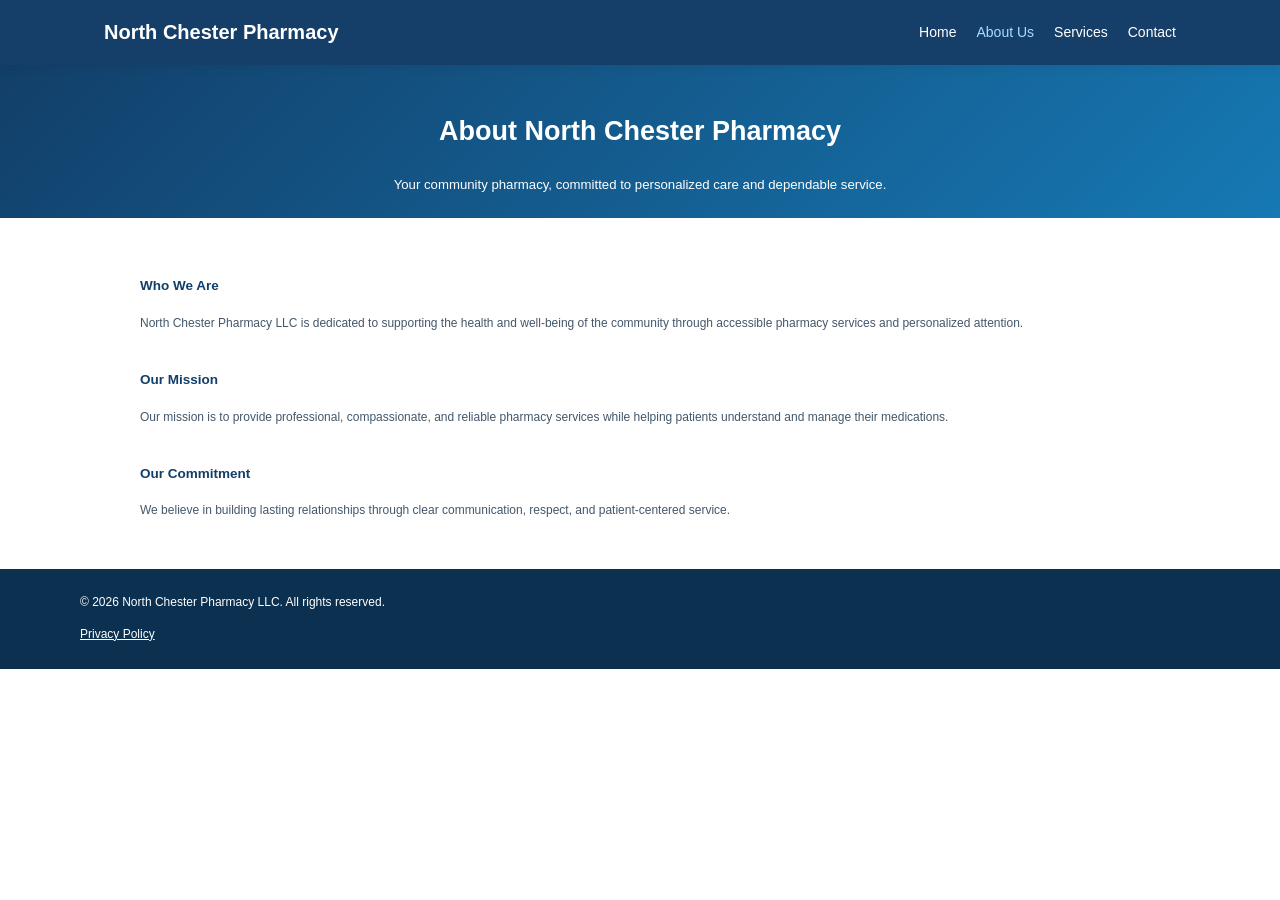
==== commit 28816374: "Add interactive pharmacy website features" ====
--- a/about.html
+++ b/about.html
@@ -81,6 +81,9 @@
         </div>
     </footer>
 
-    <script src="js/script.js"></script>
+ 
+ <script src="js/script.js" defer></script>
+<script src="js/pharmacy.js" defer></script>
+<script src="js/patient-help.js" defer></script>   <script src="js/script.js"></script>
 </body>
 </html>
--- a/css/style.css
+++ b/css/style.css
@@ -1059,3 +1059,881 @@
     }
 }
 
+
+/* RXLOCAL PATIENT PORTAL HEADER */
+
+.site-header .brand-mark {
+  display: flex;
+  align-items: center;
+  justify-content: center;
+  width: 44px;
+  height: 44px;
+  background: #ffffff;
+  border-radius: 12px;
+  flex-shrink: 0;
+}
+
+.patient-actions {
+  display: flex;
+  align-items: center;
+  gap: 8px;
+}
+
+.patient-login,
+.patient-register {
+  display: inline-flex;
+  align-items: center;
+  justify-content: center;
+  padding: 10px 13px;
+  border-radius: 8px;
+  font-size: 12px;
+  font-weight: 700;
+  text-decoration: none;
+  white-space: nowrap;
+  transition: background-color 0.2s ease;
+}
+
+.patient-login {
+  background: #ffffff;
+  color: #17466f;
+}
+
+.patient-login:hover {
+  background: #e5f2ff;
+}
+
+.patient-register {
+  background: #2e9fd0;
+  color: #ffffff;
+}
+
+.patient-register:hover {
+  background: #197eaf;
+}
+
+/* DESKTOP HEADER */
+
+@media (min-width: 901px) {
+  .site-header .header-inner {
+    display: flex;
+    align-items: center;
+    justify-content: space-between;
+    flex-wrap: nowrap;
+    gap: 14px;
+  }
+
+  .site-header .main-nav {
+    margin-left: auto;
+    gap: 11px;
+  }
+
+  .site-header .main-nav a {
+    font-size: 12px;
+  }
+}
+
+/* MOBILE HEADER */
+
+@media (max-width: 900px) {
+  .patient-actions {
+    width: 100%;
+    justify-content: center;
+    padding: 8px 0;
+  }
+
+  .patient-login,
+  .patient-register {
+    flex: 1;
+    max-width: 190px;
+  }
+}
+
+
+/* PATIENT PORTAL BUTTONS */
+
+.patient-actions {
+    display: flex;
+    align-items: center;
+    gap: 8px;
+}
+
+.patient-login,
+.patient-register {
+    display: inline-flex;
+    justify-content: center;
+    align-items: center;
+    padding: 10px 13px;
+    border-radius: 8px;
+    font-size: 12px;
+    font-weight: 700;
+    text-decoration: none;
+    white-space: nowrap;
+}
+
+.patient-login {
+    background: #ffffff;
+    color: #17466f;
+}
+
+.patient-register {
+    background: #2e9fd0;
+    color: #ffffff;
+}
+
+.patient-login:hover {
+    background: #e5f2ff;
+}
+
+.patient-register:hover {
+    background: #197eaf;
+}
+
+/* DESKTOP HEADER */
+
+@media (min-width: 901px) {
+    .site-header .header-inner {
+        display: flex;
+        align-items: center;
+        flex-wrap: nowrap;
+        gap: 14px;
+    }
+
+    .site-header .main-nav {
+        margin-left: auto;
+        gap: 11px;
+    }
+
+    .site-header .main-nav a {
+        font-size: 12px;
+    }
+}
+
+/* MOBILE HEADER */
+
+@media (max-width: 900px) {
+    .patient-actions {
+        width: 100%;
+        justify-content: center;
+        padding: 8px 0;
+    }
+
+    .patient-login,
+    .patient-register {
+        flex: 1;
+        max-width: 190px;
+    }
+}
+
+
+/* HERO CIRCLE WITH OFFICIAL PHARMACY LOGO */
+
+.hero-art {
+    display: flex;
+    align-items: center;
+    justify-content: center;
+    position: relative;
+    min-height: 400px;
+}
+
+.hero-art .art-circle {
+    position: relative;
+    inset: auto;
+    display: flex;
+    align-items: center;
+    justify-content: center;
+    width: 380px;
+    height: 380px;
+    max-width: 100%;
+    border-radius: 50%;
+    background: #c8e7f5;
+}
+
+.hero-pharmacy-logo {
+    display: block;
+    width: 78%;
+    height: 78%;
+    object-fit: contain;
+}
+
+@media (max-width: 600px) {
+    .hero-art {
+        min-height: 280px;
+    }
+
+    .hero-art .art-circle {
+        width: 260px;
+        height: 260px;
+    }
+}
+
+
+/* Reduce website font sizes by 25% */
+
+html {
+    font-size: 75%;
+}
+
+
+/* =========================================
+   COMPACT WEBSITE LAYOUT
+   Reduce excessive empty space
+   Applies to all website pages
+   ========================================= */
+
+/* General section spacing */
+.section {
+    padding-top: 38px;
+    padding-bottom: 38px;
+}
+
+/* Homepage hero */
+.hero-grid {
+    min-height: 0;
+    padding-top: 32px;
+    padding-bottom: 32px;
+    gap: 28px;
+}
+
+/* Homepage logo area */
+.hero .hero-art {
+    min-height: 240px;
+    height: auto;
+}
+
+/* Homepage text spacing */
+.hero h1 {
+    margin-bottom: 12px;
+}
+
+.hero .lead,
+.hero .hero-description {
+    margin-bottom: 16px;
+}
+
+.hero-note {
+    margin-top: 12px;
+}
+
+/* Section headings */
+.eyebrow {
+    margin-bottom: 8px;
+}
+
+.section-heading {
+    margin-bottom: 8px;
+}
+
+.section-intro {
+    margin-bottom: 20px;
+}
+
+/* Service and resource cards */
+.cards,
+.services-grid,
+.refills-grid,
+.transfers-grid,
+.insurance-grid,
+.contact-grid,
+.resource-grid {
+    gap: 16px;
+}
+
+.service-card,
+.resource-card,
+.refill-card,
+.transfer-card,
+.insurance-card,
+.contact-card {
+    padding: 20px;
+}
+
+/* Card text */
+.service-card h3,
+.resource-card h3,
+.refill-card h3,
+.transfer-card h3,
+.insurance-card h3,
+.contact-card h3 {
+    margin-top: 10px;
+    margin-bottom: 6px;
+}
+
+.service-card p,
+.resource-card p {
+    margin-bottom: 10px;
+}
+
+/* Split content sections */
+.split {
+    gap: 30px;
+}
+
+.split h2,
+.section-contact h2 {
+    margin-bottom: 12px;
+}
+
+/* About section graphic */
+.about-graphic {
+    min-height: 200px;
+}
+
+/* Other page hero sections */
+.about-hero,
+.services-hero,
+.refills-hero,
+.transfers-hero,
+.insurance-hero,
+.contact-hero,
+.privacy-hero {
+    padding-top: 38px;
+    padding-bottom: 38px;
+}
+
+/* Main content sections */
+.about-content,
+.services-section,
+.refills-section,
+.transfers-section,
+.transfers-info,
+.insurance-section,
+.insurance-details,
+.contact-section,
+.contact-directions,
+.privacy-content {
+    padding-top: 35px;
+    padding-bottom: 35px;
+}
+
+/* Call-to-action sections */
+.services-cta,
+.refills-help,
+.transfers-cta,
+.insurance-cta,
+.insurance-notice,
+.contact-notice {
+    padding-top: 30px;
+    padding-bottom: 30px;
+}
+
+/* Content headings and introductions */
+.services-section h2,
+.refills-section h2,
+.transfers-section h2,
+.insurance-section h2,
+.contact-section h2 {
+    margin-bottom: 15px;
+}
+
+.refills-intro,
+.transfers-intro,
+.insurance-intro,
+.contact-intro {
+    margin-bottom: 18px;
+}
+
+/* Lists of cards and steps */
+.resource-grid,
+.insurance-steps {
+    margin-top: 18px;
+}
+
+.insurance-step {
+    padding-top: 14px;
+    padding-bottom: 14px;
+}
+
+/* Homepage insurance card */
+.insurance-home-card {
+    padding: 22px;
+}
+
+/* Contact details */
+.contact-panel {
+    padding: 20px;
+}
+
+/* Footer */
+.site-footer {
+    padding-top: 18px;
+    padding-bottom: 18px;
+}
+
+/* Mobile and tablet spacing */
+@media (max-width: 900px) {
+    .section {
+        padding-top: 30px;
+        padding-bottom: 30px;
+    }
+
+    .hero-grid {
+        min-height: 0;
+        padding-top: 25px;
+        padding-bottom: 25px;
+        gap: 16px;
+    }
+
+    .hero .hero-art {
+        min-height: 200px;
+        height: auto;
+    }
+
+    .split,
+    .contact-grid {
+        gap: 20px;
+    }
+}
+
+@media (max-width: 600px) {
+    .section {
+        padding-top: 24px;
+        padding-bottom: 24px;
+    }
+
+    .hero-grid {
+        padding-top: 20px;
+        padding-bottom: 20px;
+        gap: 10px;
+    }
+
+    .hero .hero-art {
+        min-height: 170px;
+        height: auto;
+        margin: 0;
+    }
+
+    .service-card,
+    .resource-card,
+    .refill-card,
+    .transfer-card,
+    .insurance-card,
+    .contact-card {
+        padding: 16px;
+    }
+
+    .about-hero,
+    .services-hero,
+    .refills-hero,
+    .transfers-hero,
+    .insurance-hero,
+    .contact-hero,
+    .privacy-hero {
+        padding-top: 28px;
+        padding-bottom: 28px;
+    }
+
+    .about-content,
+    .services-section,
+    .refills-section,
+    .transfers-section,
+    .transfers-info,
+    .insurance-section,
+    .insurance-details,
+    .contact-section,
+    .contact-directions,
+    .privacy-content {
+        padding-top: 25px;
+        padding-bottom: 25px;
+    }
+}
+
+
+/* ==========================================
+   EXTRA COMPACT WEBSITE LAYOUT
+   Original font sizes, much less scrolling
+   ========================================== */
+
+/* Reduce spacing between major sections */
+.section {
+    padding-top: 20px;
+    padding-bottom: 20px;
+}
+
+/* Homepage hero */
+.hero-grid {
+    min-height: 0;
+    padding-top: 20px;
+    padding-bottom: 20px;
+    gap: 20px;
+}
+
+.hero .hero-art {
+    min-height: 180px;
+    height: auto;
+}
+
+/* Heading and paragraph spacing */
+.eyebrow {
+    margin-bottom: 5px;
+}
+
+.hero h1 {
+    margin-bottom: 8px;
+}
+
+.hero .lead,
+.hero .hero-description {
+    margin-bottom: 10px;
+}
+
+.hero-note {
+    margin-top: 8px;
+}
+
+.section-heading {
+    margin-bottom: 5px;
+}
+
+.section-intro {
+    margin-bottom: 12px;
+}
+
+/* Cards */
+.cards,
+.services-grid,
+.refills-grid,
+.transfers-grid,
+.insurance-grid,
+.contact-grid,
+.resource-grid {
+    gap: 12px;
+}
+
+.service-card,
+.resource-card,
+.refill-card,
+.transfer-card,
+.insurance-card,
+.contact-card {
+    padding: 15px;
+}
+
+.service-card h3,
+.resource-card h3,
+.refill-card h3,
+.transfer-card h3,
+.insurance-card h3,
+.contact-card h3 {
+    margin-top: 8px;
+    margin-bottom: 5px;
+}
+
+.service-card p,
+.resource-card p {
+    margin-bottom: 8px;
+}
+
+/* Icons */
+.card-icon {
+    width: 44px;
+    height: 44px;
+}
+
+.service-icon,
+.insurance-icon,
+.contact-icon {
+    margin-bottom: 8px;
+}
+
+/* About and information sections */
+.split {
+    gap: 20px;
+}
+
+.split h2,
+.section-contact h2 {
+    margin-bottom: 8px;
+}
+
+.about-graphic {
+    min-height: 160px;
+}
+
+/* All inside-page banners */
+.about-hero,
+.services-hero,
+.refills-hero,
+.transfers-hero,
+.insurance-hero,
+.contact-hero,
+.privacy-hero {
+    padding-top: 22px;
+    padding-bottom: 22px;
+}
+
+/* All inside-page content */
+.about-content,
+.services-section,
+.refills-section,
+.transfers-section,
+.transfers-info,
+.insurance-section,
+.insurance-details,
+.contact-section,
+.contact-directions,
+.privacy-content {
+    padding-top: 22px;
+    padding-bottom: 22px;
+}
+
+/* Call-to-action sections */
+.services-cta,
+.refills-help,
+.transfers-cta,
+.insurance-cta,
+.insurance-notice,
+.contact-notice {
+    padding-top: 20px;
+    padding-bottom: 20px;
+}
+
+/* Smaller gaps between headings and cards */
+.refills-intro,
+.transfers-intro,
+.insurance-intro,
+.contact-intro {
+    margin-bottom: 12px;
+}
+
+.resource-grid,
+.insurance-steps {
+    margin-top: 12px;
+}
+
+.insurance-step {
+    padding-top: 10px;
+    padding-bottom: 10px;
+}
+
+/* Contact and homepage panels */
+.contact-panel,
+.insurance-home-card {
+    padding: 15px;
+}
+
+/* Footer */
+.site-footer {
+    padding-top: 12px;
+    padding-bottom: 12px;
+}
+
+/* Mobile layout */
+@media (max-width: 900px) {
+    .section {
+        padding-top: 18px;
+        padding-bottom: 18px;
+    }
+
+    .hero-grid {
+        min-height: 0;
+        padding-top: 18px;
+        padding-bottom: 18px;
+        gap: 12px;
+    }
+
+    .hero .hero-art {
+        min-height: 150px;
+        height: auto;
+    }
+}
+
+@media (max-width: 600px) {
+    .section {
+        padding-top: 15px;
+        padding-bottom: 15px;
+    }
+
+    .hero-grid {
+        padding-top: 15px;
+        padding-bottom: 15px;
+        gap: 8px;
+    }
+
+    .hero .hero-art {
+        min-height: 140px;
+        height: auto;
+        margin: 0;
+    }
+
+    .service-card,
+    .resource-card,
+    .refill-card,
+    .transfer-card,
+    .insurance-card,
+    .contact-card {
+        padding: 12px;
+    }
+
+    .about-hero,
+    .services-hero,
+    .refills-hero,
+    .transfers-hero,
+    .insurance-hero,
+    .contact-hero,
+    .privacy-hero {
+        padding-top: 18px;
+        padding-bottom: 18px;
+    }
+
+    .about-content,
+    .services-section,
+    .refills-section,
+    .transfers-section,
+    .transfers-info,
+    .insurance-section,
+    .insurance-details,
+    .contact-section,
+    .contact-directions,
+    .privacy-content {
+        padding-top: 18px;
+        padding-bottom: 18px;
+    }
+}
+
+
+/* ==========================================
+   REDUCE ALL HEADINGS BY 25%
+   H1, H2, H3, H4, H5, H6
+   ALL WEBSITE PAGES
+   ========================================== */
+
+/* Default headings */
+h1 {
+    font-size: 1.5em;
+}
+
+h2 {
+    font-size: 1.125em;
+}
+
+h3 {
+    font-size: 0.8775em;
+}
+
+h4 {
+    font-size: 0.75em;
+}
+
+h5 {
+    font-size: 0.6225em;
+}
+
+h6 {
+    font-size: 0.5025em;
+}
+
+/* Homepage main heading */
+.hero h1 {
+    font-size: clamp(31.5px, 3.975vw, 52.5px);
+}
+
+/* Main headings on other pages */
+.about-hero h1,
+.services-hero h1,
+.refills-hero h1,
+.transfers-hero h1,
+.insurance-hero h1,
+.contact-hero h1,
+.privacy-hero h1 {
+    font-size: clamp(1.5rem, 3.75vw, 2.25rem);
+}
+
+/* Homepage section headings */
+.section-heading,
+.split h2,
+.section-contact h2 {
+    font-size: clamp(21.75px, 3vw, 30px);
+}
+
+/* Section headings on all inside pages */
+.services-section h2,
+.refills-section h2,
+.transfers-section h2,
+.transfers-info h2,
+.insurance-section h2,
+.insurance-details h2,
+.contact-section h2,
+.contact-directions h2 {
+    font-size: 1.5rem;
+}
+
+/* Privacy section headings */
+.privacy-content h2 {
+    font-size: 1.05rem;
+}
+
+/* All card headings */
+.service-card h3,
+.resource-card h3 {
+    font-size: 15px;
+}
+
+/* Mobile homepage heading */
+@media (max-width: 480px) {
+    .hero h1 {
+        font-size: 32.25px;
+    }
+}
+
+
+/* CENTER THE WE'RE HERE TO HELP CONTACT BOX */
+
+.section-contact .contact-grid {
+    display: flex;
+    justify-content: center;
+    align-items: center;
+    width: 100%;
+    max-width: 700px;
+    margin: 15px auto 0;
+}
+
+.section-contact .contact-panel {
+    width: 100%;
+    max-width: 500px;
+    margin: 0 auto;
+}
+
+/* Mobile responsive */
+@media (max-width: 600px) {
+    .section-contact .contact-grid {
+        width: 100%;
+        padding: 0;
+    }
+
+    .section-contact .contact-panel {
+        max-width: 100%;
+    }
+}
+
+/* =====================================
+   PHARMACY NAME AND TAGLINE IN HEADER
+   ===================================== */
+
+/* Increase pharmacy name by 25% */
+.site-header .brand strong {
+    font-size: 21.25px;
+    font-weight: 700;
+    line-height: 1.2;
+    color: #ffffff;
+}
+
+/* Keep tagline smaller */
+.site-header .brand small {
+    font-size: 10px;
+    font-weight: 500;
+    line-height: 1.4;
+    letter-spacing: 0.04em;
+    color: #d7e8f3;
+    margin-top: 4px;
+}
+
+/* Mobile screens */
+@media (max-width: 600px) {
+    .site-header .brand strong {
+        font-size: 17.5px;
+    }
+
+    .site-header .brand small {
+        font-size: 8px;
+    }
+}
